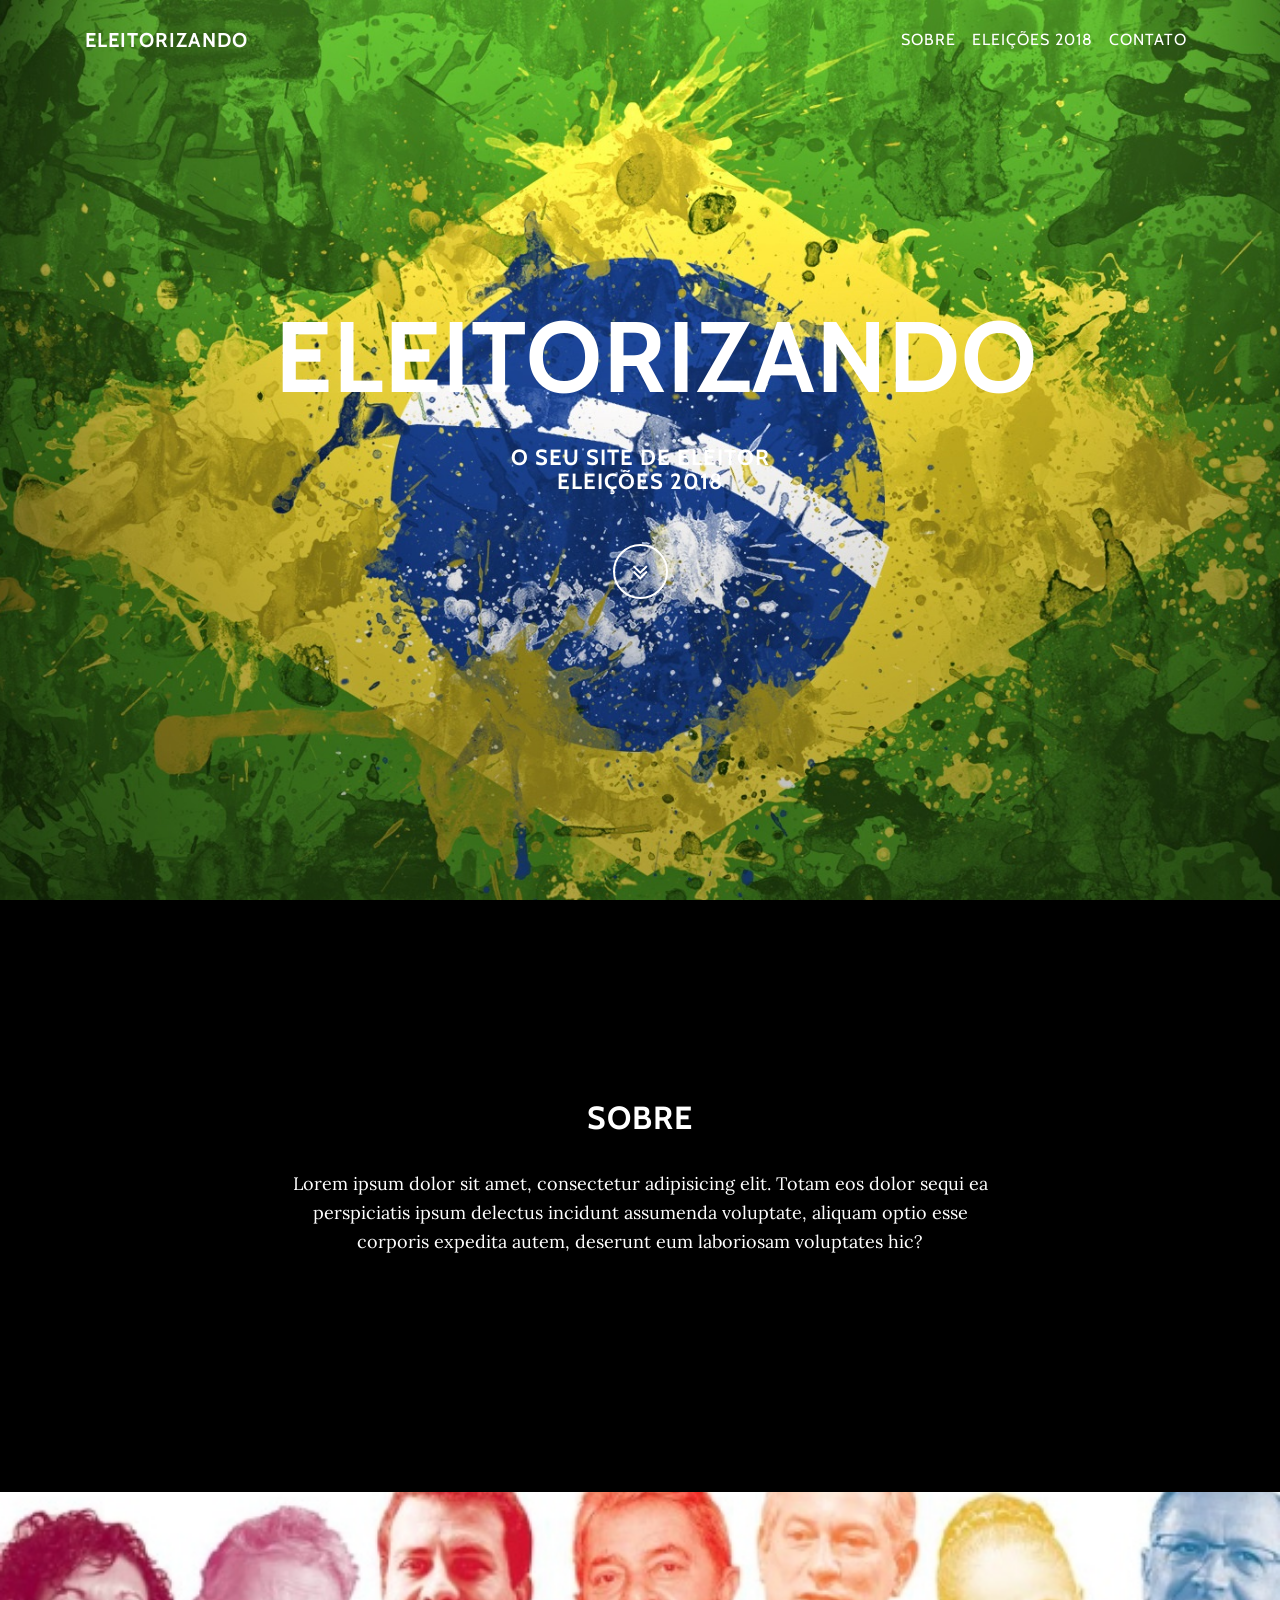
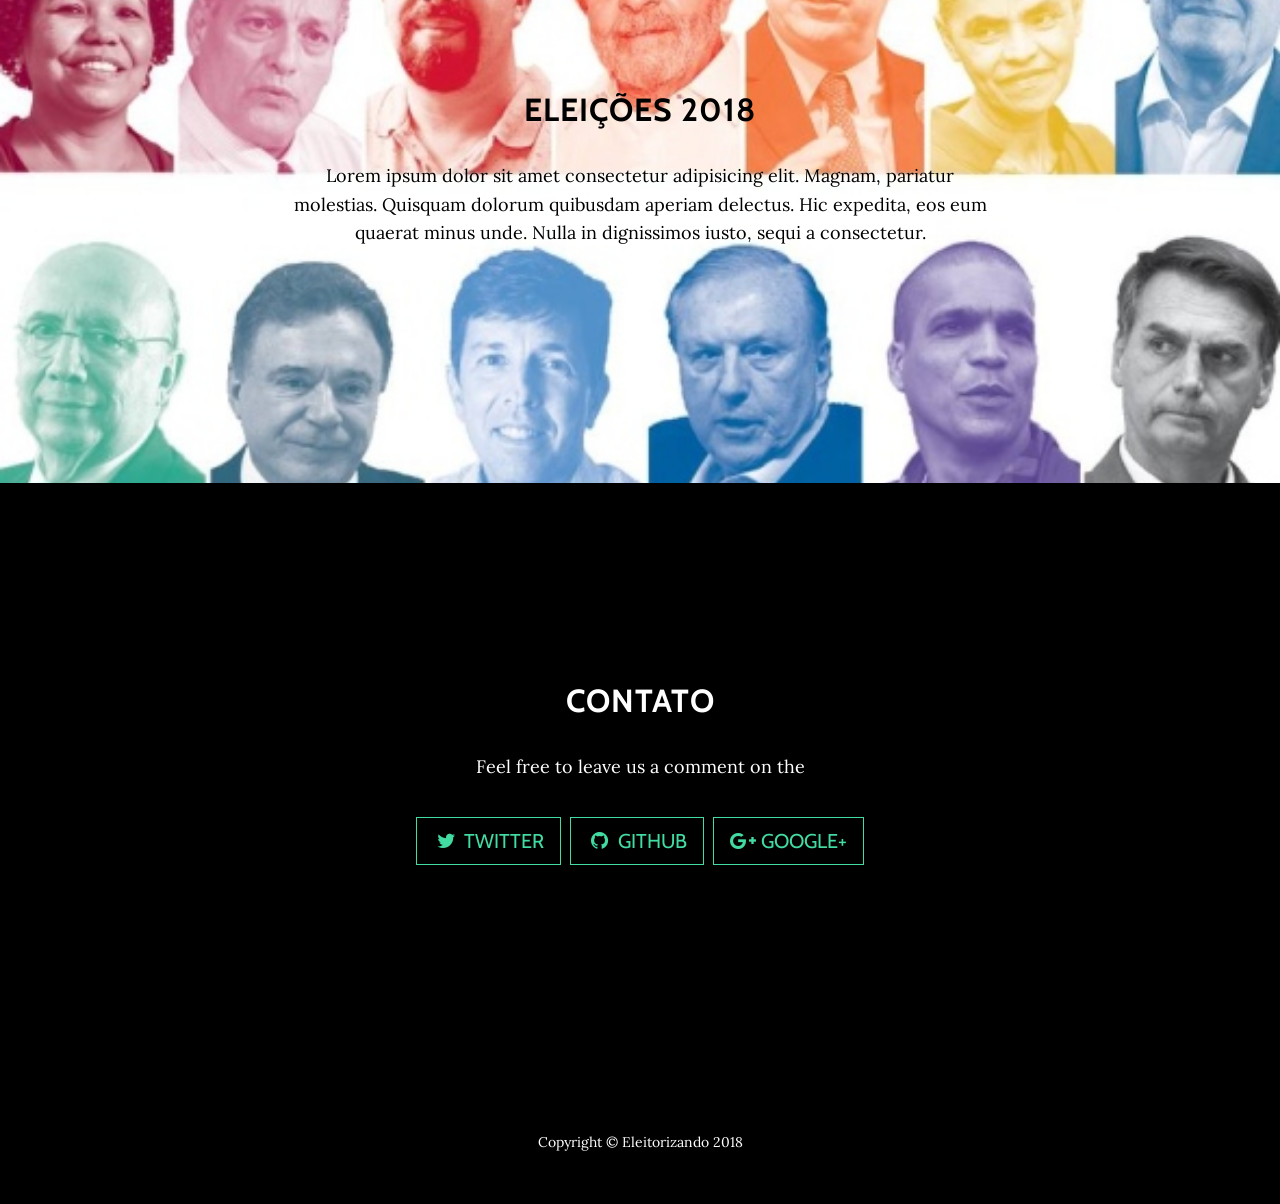
==== index.html @ 402e2e07 "Página principal, conteúdo e js" ====
<!DOCTYPE html>
<html lang="pt-br">

<head>

    <meta charset="utf-8">
    <meta name="viewport" content="width=device-width, initial-scale=1, shrink-to-fit=no">

    <title>Eleitorizando - 2018</title>

    <!-- Bootstrap core CSS -->
    <link href="vendor/bootstrap/css/bootstrap.min.css" rel="stylesheet">

    <!-- Importa as fontes para este projeto-->
    <link href="vendor/font-awesome/css/font-awesome.min.css" rel="stylesheet" type="text/css">
    <link href="https://fonts.googleapis.com/css?family=Lora:400,700,400italic,700italic" rel="stylesheet" type="text/css">
    <link href='https://fonts.googleapis.com/css?family=Cabin:700' rel='stylesheet' type='text/css'>

    <!-- Importa o CSS utilizado neste projeto -->
    <link href="css/style.css" rel="stylesheet">

</head>

<body id="page-top">

    <!-- Navegação -->
    <nav class="navbar navbar-expand-lg navbar-light fixed-top" id="mainNav">
        <div class="container">
            <a class="navbar-brand js-scroll-trigger" href="#page-top">Eleitorizando</a>
            <button class="navbar-toggler navbar-toggler-right" type="button" data-toggle="collapse" data-target="#navbarResponsive" aria-controls="navbarResponsive" aria-expanded="false" aria-label="Toggle navigation">
          Menu
          <i class="fa fa-bars"></i>
        </button>
            <div class="collapse navbar-collapse" id="navbarResponsive">
                <ul class="navbar-nav ml-auto">
                    <li class="nav-item">
                        <a class="nav-link js-scroll-trigger" href="#about">Sobre</a>
                    </li>
                    <li class="nav-item">
                        <a class="nav-link js-scroll-trigger" href="#download">Eleições 2018</a>
                    </li>
                    <li class="nav-item">
                        <a class="nav-link js-scroll-trigger" href="#contact">Contato</a>
                    </li>
                </ul>
            </div>
        </div>
    </nav>

    <!-- Introdução do Header -->
    <header class="masthead">
        <div class="intro-body">
            <div class="container">
                <div class="row">
                    <div class="col-lg-8 mx-auto">
                        <h1 class="brand-heading">Eleitorizando</h1>
                        <h2 class="intro-text">O seu site de eleitor 
                            <br>ELEIÇÕES 2018</h2>
                        <a href="#about" class="btn btn-circle js-scroll-trigger">
                            <i class="fa fa-angle-double-down animated"></i>
                        </a>
                    </div>
                </div>
            </div>
        </div>
    </header>

    <!-- Section sobre -->
    <section id="about" class="content-section text-center">
        <div class="container">
            <div class="row">
                <div class="col-lg-8 mx-auto">
                    <h2>Sobre</h2>
                    <p>Lorem ipsum dolor sit amet, consectetur adipisicing elit. Totam eos dolor sequi ea perspiciatis ipsum delectus incidunt assumenda voluptate, aliquam optio esse corporis expedita autem, deserunt eum laboriosam voluptates hic?
                    <p>
                </div>
            </div>
        </div>
    </section>

    <!-- Section Eleições 2018-->
    <section id="download" class="download-section content-section text-center">
        <div class="container">
            <div class="col-lg-8 mx-auto">
                <h2>Eleições 2018</h2>
                <p>Lorem ipsum dolor sit amet consectetur adipisicing elit. Magnam, pariatur molestias. Quisquam dolorum quibusdam aperiam delectus. Hic expedita, eos eum quaerat minus unde. Nulla in dignissimos iusto, sequi a consectetur.</p>
                
            </div>
        </div>
    </section>

    <!--Section contato -->
    <section id="contact" class="content-section text-center">
        <div class="container">
            <div class="row">
                <div class="col-lg-8 mx-auto">
                    <h2>Contato</h2>
                    <p>Feel free to leave us a comment on the
                    <ul class="list-inline banner-social-buttons">
                        <li class="list-inline-item">
                            <a href="https://twitter.com/SBootstrap" class="btn btn-default btn-lg">
                                <i class="fa fa-twitter fa-fw"></i>
                                <span class="network-name">Twitter</span>
                            </a>
                        </li>
                        <li class="list-inline-item">
                            <a href="https://github.com/BlackrockDigital/startbootstrap" class="btn btn-default btn-lg">
                                <i class="fa fa-github fa-fw"></i>
                                <span class="network-name">Github</span>
                            </a>
                        </li>
                        <li class="list-inline-item">
                            <a href="https://plus.google.com/+Startbootstrap/posts" class="btn btn-default btn-lg">
                                <i class="fa fa-google-plus fa-fw"></i>
                                <span class="network-name">Google+</span>
                            </a>
                        </li>
                    </ul>
                </div>
            </div>
        </div>
    </section>

    <!-- Rodapé -->
    <footer>
        <div class="container text-center">
            <p>Copyright &copy; Eleitorizando 2018</p>
        </div>
    </footer>

    <!-- Bootstrap core JavaScript -->
    <script src="vendor/jquery/jquery.min.js"></script>
    <script src="vendor/popper/popper.min.js"></script>
    <script src="vendor/bootstrap/js/bootstrap.min.js"></script>

    <!-- Plugin JavaScript -->
    <script src="vendor/jquery-easing/jquery.easing.min.js"></script>

    
    <!-- Custom scripts for this template -->
    <script src="js/grayscale.min.js"></script>

    <!-- Importa o Javascript utilizado neste projeto -->
    <script src="js/script.js"></script>
</body>

</html>
---- css/style.css ----
/* CSS do layout da página */

body {
    font-family: 'Lora', 'Helvetica Neue', Helvetica, Arial, sans-serif;
    position: relative;
    width: 100%;
    height: 100%;
    color: white;
    background-color: black;
}

html {
    width: 100%;
    height: 100%;
}

h1,
h2,
h3,
h4,
h5,
h6 {
    font-family: 'Cabin', 'Helvetica Neue', Helvetica, Arial, sans-serif;
    font-weight: 700;
    margin: 0 0 35px;
    letter-spacing: 1px;
    text-transform: uppercase;
}

p {
    font-size: 16px;
    line-height: 1.5;
    margin: 0 0 25px;
}

@media (min-width: 768px) {
    p {
        font-size: 18px;
        line-height: 1.6;
        margin: 0 0 35px;
    }
}

a {
    -webkit-transition: all 0.2s ease-in-out;
    -moz-transition: all 0.2s ease-in-out;
    transition: all 0.2s ease-in-out;
    color: #42DCA3;
}

a:focus,
a:hover {
    text-decoration: none;
    color: #1d9b6c;
}

#mainNav {
    font-family: 'Cabin', 'Helvetica Neue', Helvetica, Arial, sans-serif;
    margin-bottom: 0;
    text-transform: uppercase;
    border-bottom: 1px solid rgba(255, 255, 255, 0.3);
    background-color: black;
}

#mainNav .navbar-toggler {
    font-size: 14px;
    padding: 11px;
    color: white;
    border: 1px solid white;
}

#mainNav .navbar-brand {
    font-weight: 700;
}

#mainNav a {
    color: white;
}

#mainNav .navbar-nav .nav-item {
    -webkit-transition: background 0.3s ease-in-out;
    -moz-transition: background 0.3s ease-in-out;
    transition: background 0.3s ease-in-out;
}

#mainNav .navbar-nav .nav-item:hover {
    color: fade(white, 80%);
    outline: none;
    background-color: transparent;
}

#mainNav .navbar-nav .nav-item:active,
#mainNav .navbar-nav .nav-item:focus {
    outline: none;
    background-color: transparent;
}

@media (min-width: 992px) {
    #mainNav {
        padding-top: 20px;
        padding-bottom: 20px;
        -webkit-transition: background 0.3s ease-in-out, padding-top 0.3s ease-in-out, padding-bottom 0.3s;
        -moz-transition: background 0.3s ease-in-out, padding-top 0.3s ease-in-out, padding-bottom 0.3s;
        transition: background 0.3s ease-in-out, padding-top 0.3s ease-in-out, padding-bottom 0.3s;
        letter-spacing: 1px;
        border-bottom: none;
        background: transparent;
    }
    #mainNav.navbar-shrink {
        padding-top: 10px;
        padding-bottom: 10px;
        border-bottom: 1px solid rgba(255, 255, 255, 0.3);
        background: black;
    }
    #mainNav .nav-link.active {
        outline: none;
        background-color: rgba(255, 255, 255, 0.3);
    }
    #mainNav .nav-link.active:hover {
        color: white;
    }
}

.masthead {
    display: table;
    width: 100%;
    height: auto;
    padding: 200px 0;
    text-align: center;
    color: white;
    background: url("../img/intro-bg.jpg") no-repeat bottom center scroll;
    background-color: black;
    -webkit-background-size: cover;
    -moz-background-size: cover;
    -o-background-size: cover;
    background-size: cover;
}

.masthead .intro-body {
    display: table-cell;
    vertical-align: middle;
}

.masthead .intro-body .brand-heading {
    font-size: 50px;
}

.masthead .intro-body .intro-text {
    font-size: 18px;
}

@media (min-width: 768px) {
    .masthead {
        height: 100%;
        padding: 0;
    }
    .masthead .intro-body .brand-heading {
        font-size: 100px;
    }
    .masthead .intro-body .intro-text {
        font-size: 22px;
    }
}

.btn-circle {
    font-size: 26px;
    width: 55px;
    height: 55px;
    margin-top: 15px;
    line-height: 38px;
    -webkit-transition: background 0.3s ease-in-out;
    -moz-transition: background 0.3s ease-in-out;
    transition: background 0.3s ease-in-out;
    color: white;
    border: 2px solid white;
    border-radius: 100% !important;
    background: transparent;
}

.btn-circle:focus,
.btn-circle:hover {
    color: white;
    outline: none;
    background: rgba(255, 255, 255, 0.1);
}

.content-section {
    padding-top: 150px;
    padding-bottom: 150px;
}

.download-section {
    color: black;
    background: url("../img/downloads-bg.jpg") no-repeat center center scroll;
    background-color: black;
    -webkit-background-size: cover;
    -moz-background-size: cover;
    -o-background-size: cover;
    background-size: cover;
}


@media (min-width: 992px) {
    .content-section {
        padding-top: 200px;
        padding-bottom: 200px;
    }
}

.btn {
    font-family: 'Cabin', 'Helvetica Neue', Helvetica, Arial, sans-serif;
    font-weight: 400;
    -webkit-transition: all 0.3s ease-in-out;
    -moz-transition: all 0.3s ease-in-out;
    transition: all 0.3s ease-in-out;
    text-transform: uppercase;
    border-radius: 0;
}

.btn-default {
    color: #42DCA3;
    border: 1px solid #42DCA3;
    background-color: transparent;
}

.btn-default:focus,
.btn-default:hover {
    color: black;
    border: 1px solid #42DCA3;
    outline: none;
    background-color: #42DCA3;
}

ul.banner-social-buttons {
    margin-top: 0;
}

@media (max-width: 1199px) {
    ul.banner-social-buttons {
        margin-top: 15px;
    }
}

@media (max-width: 767px) {
    ul.banner-social-buttons li {
        display: block;
        margin-bottom: 20px;
        padding: 0;
    }
    ul.banner-social-buttons li:last-child {
        margin-bottom: 0;
    }
}

footer {
    padding: 50px 0;
}

footer p {
    font-size: 14px;
    margin: 0;
}

::-moz-selection {
    background: #fcfcfc;
    background: rgba(255, 255, 255, 0.2);
    text-shadow: none;
}

::selection {
    background: #fcfcfc;
    background: rgba(255, 255, 255, 0.2);
    text-shadow: none;
}

img::selection {
    background: transparent;
}

img::-moz-selection {
    background: transparent;
}

body {
    -webkit-tap-highlight-color: rgba(255, 255, 255, 0.2);
}
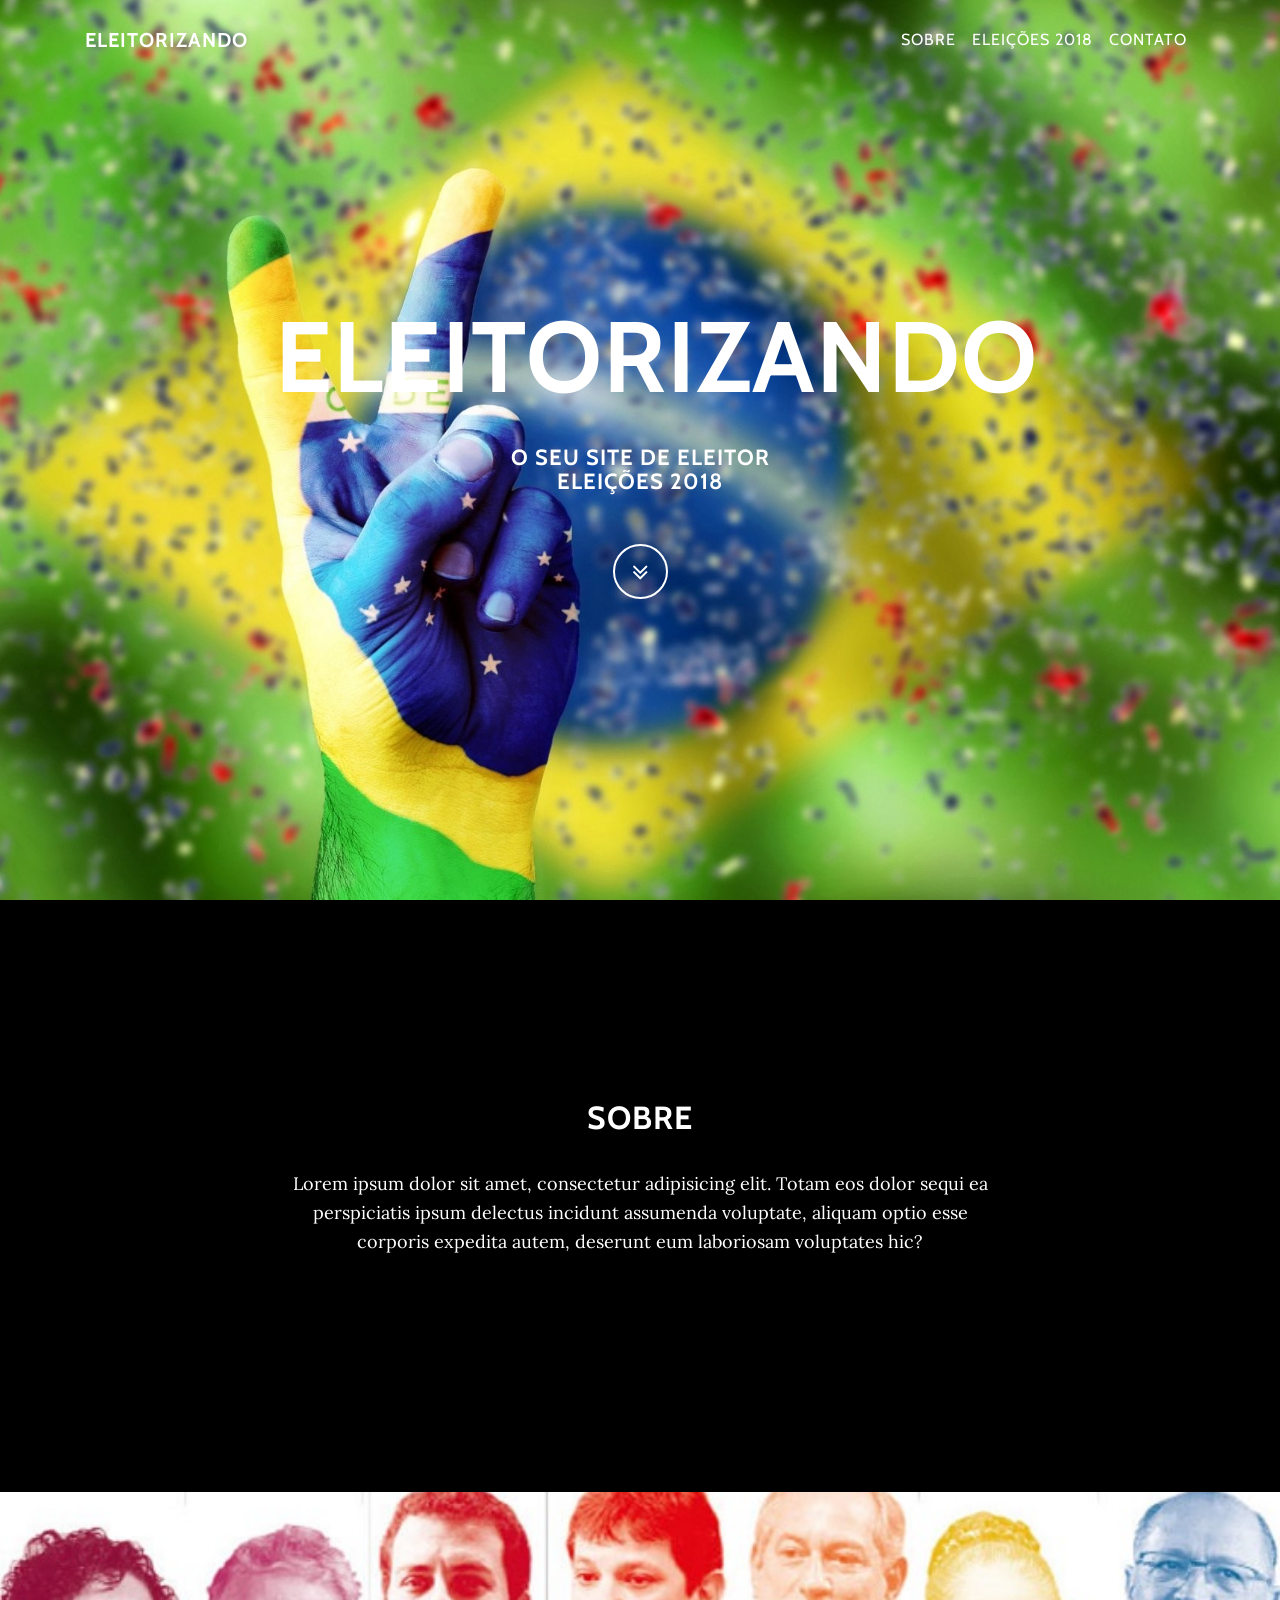
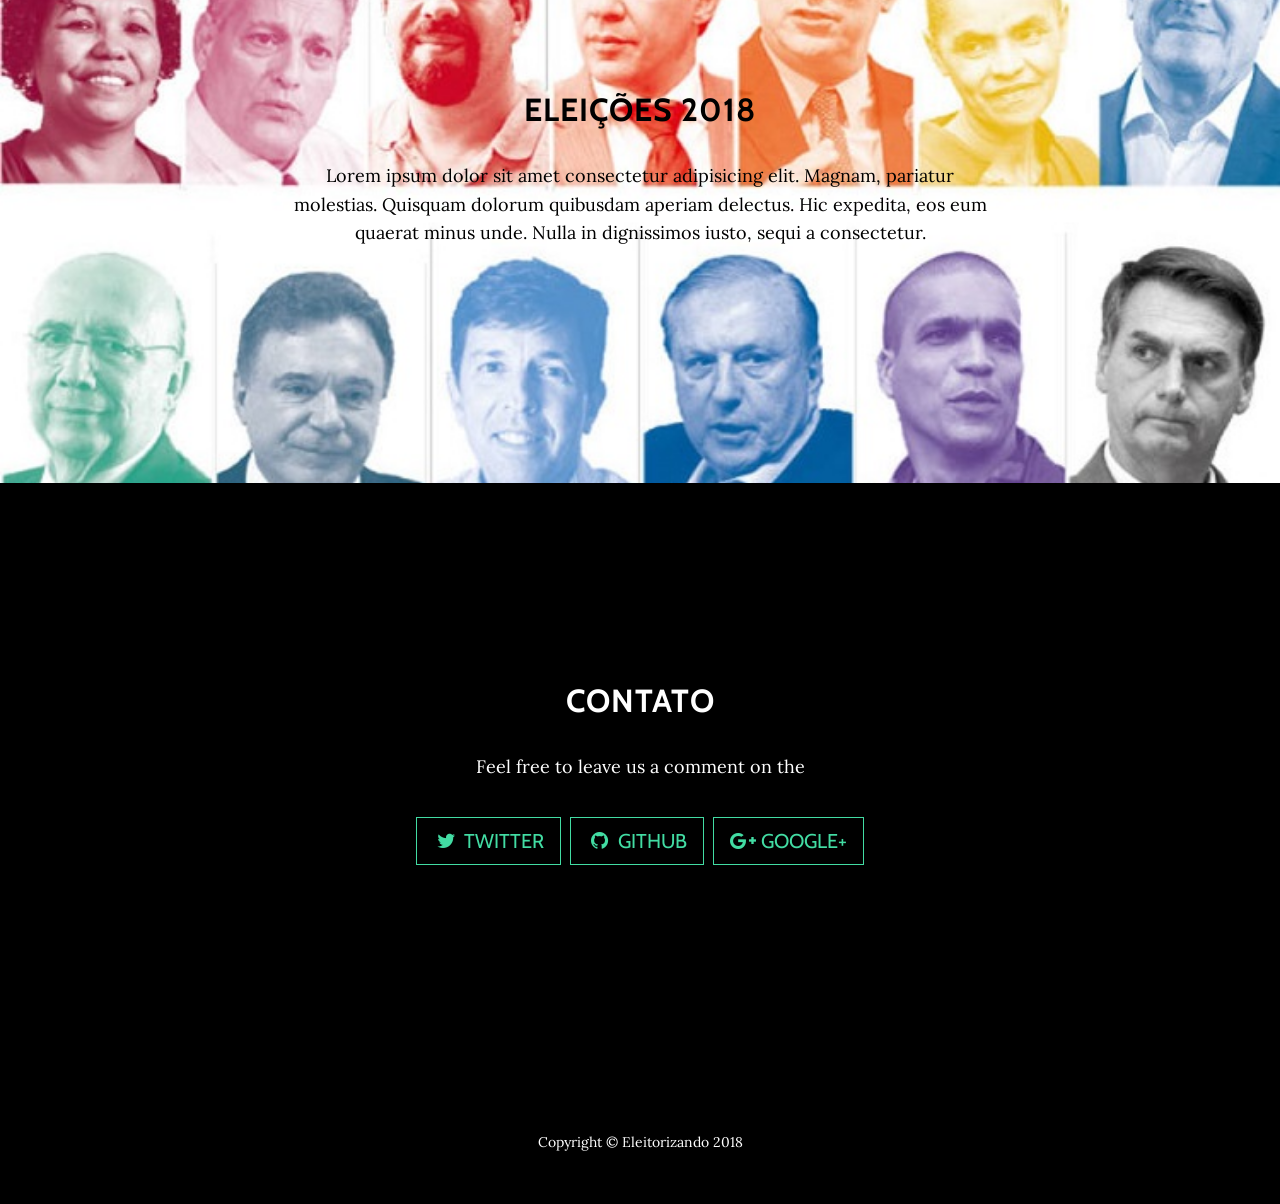
==== commit c0ef5283: "Adicionar page 'Presidentes'" ====
--- a/index.html
+++ b/index.html
@@ -37,7 +37,7 @@
                         <a class="nav-link js-scroll-trigger" href="#about">Sobre</a>
                     </li>
                     <li class="nav-item">
-                        <a class="nav-link js-scroll-trigger" href="#download">Eleições 2018</a>
+                        <a class="nav-link js-scroll-trigger" href="presidentes.html">Eleições 2018</a>
                     </li>
                     <li class="nav-item">
                         <a class="nav-link js-scroll-trigger" href="#contact">Contato</a>
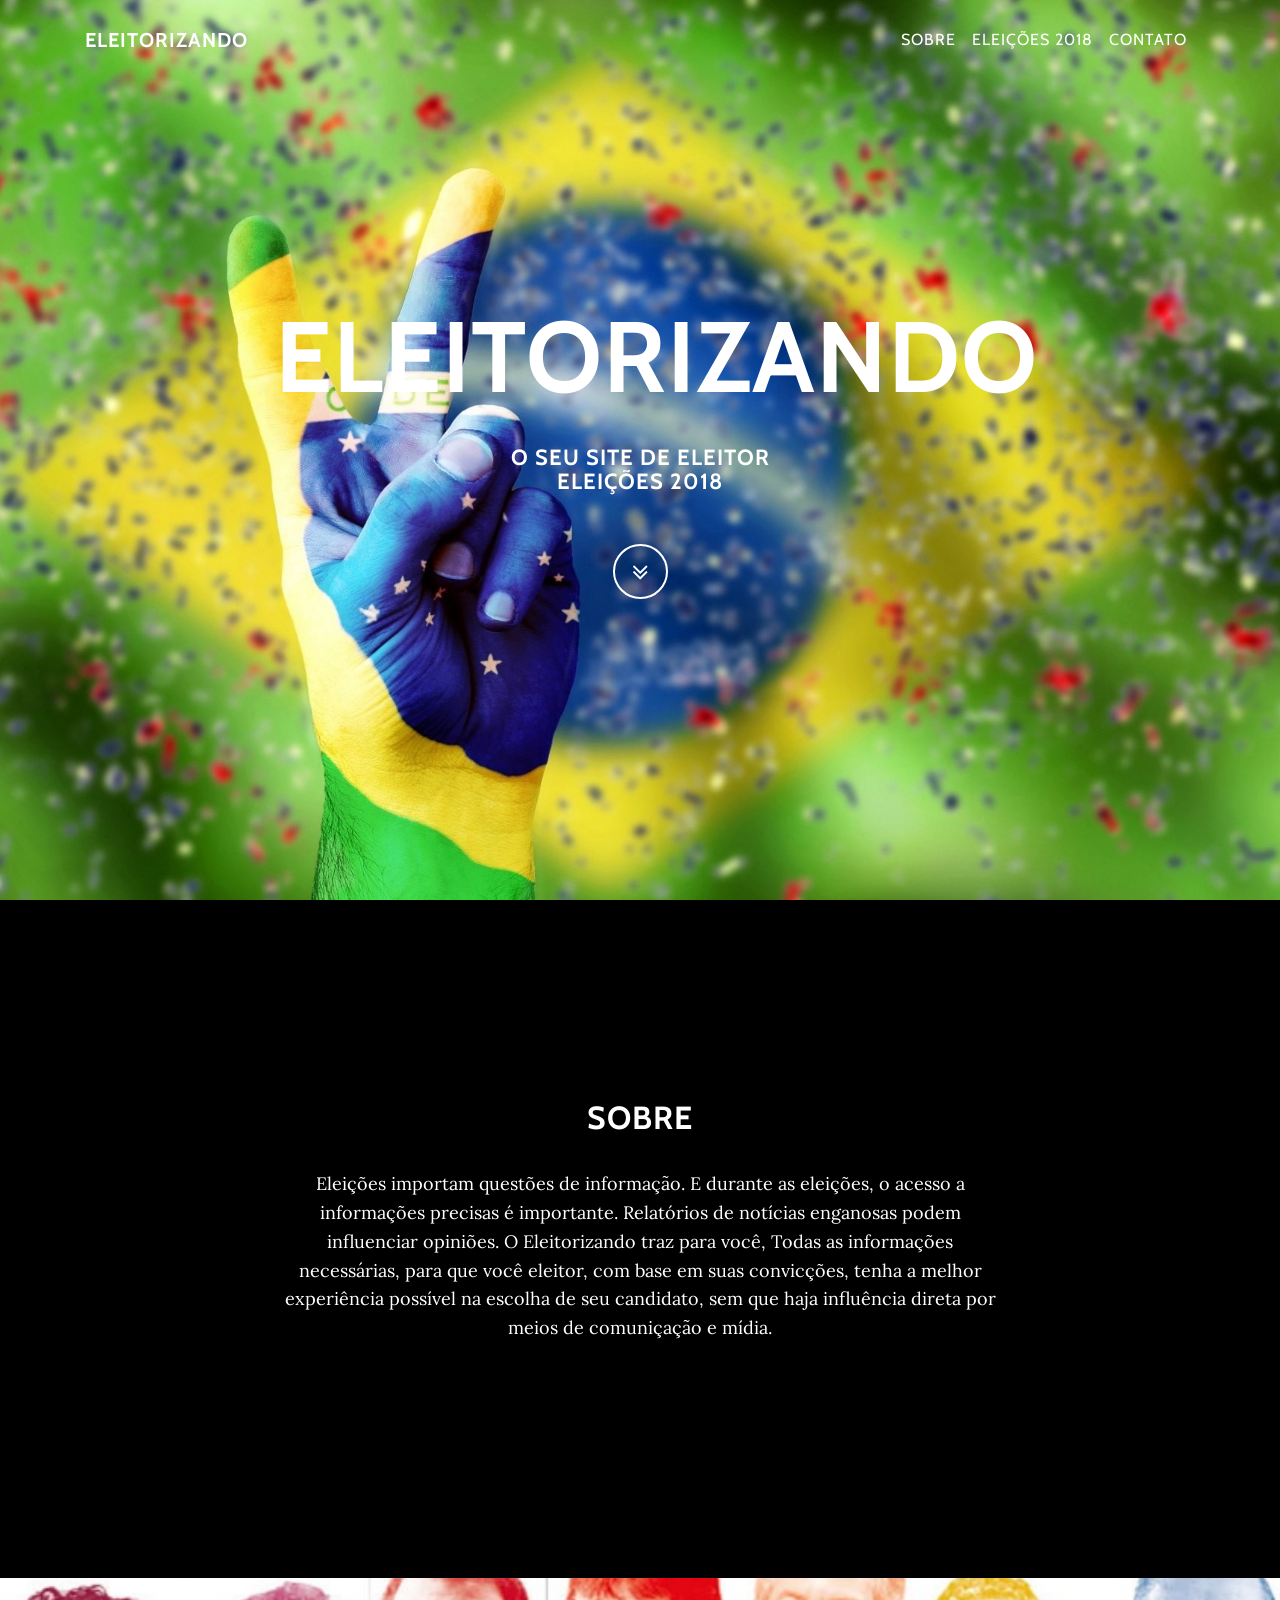
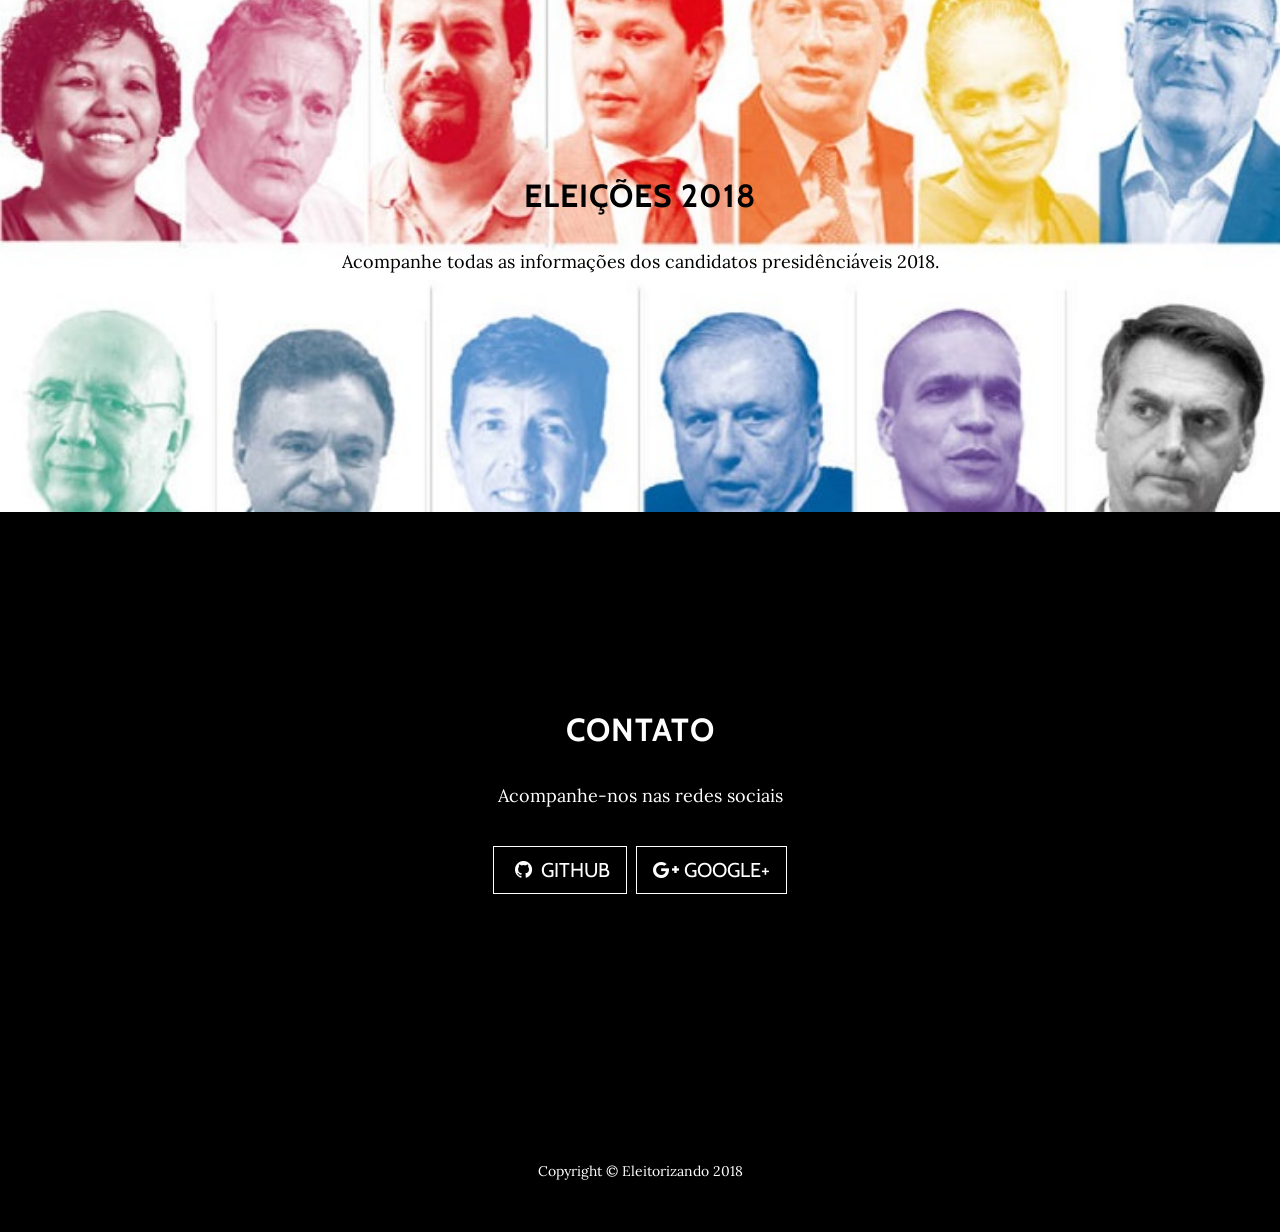
==== commit 58c9ca0d: "finalizar page intro e ajustar page presidentes" ====
--- a/index.html
+++ b/index.html
@@ -71,7 +71,7 @@
             <div class="row">
                 <div class="col-lg-8 mx-auto">
                     <h2>Sobre</h2>
-                    <p>Lorem ipsum dolor sit amet, consectetur adipisicing elit. Totam eos dolor sequi ea perspiciatis ipsum delectus incidunt assumenda voluptate, aliquam optio esse corporis expedita autem, deserunt eum laboriosam voluptates hic?
+                    <p>Eleições importam questões de informação. E durante as eleições, o acesso a informações precisas é importante. Relatórios de notícias enganosas podem influenciar opiniões. O Eleitorizando traz para você, Todas as informações necessárias, para que você eleitor, com base em suas convicções, tenha a melhor experiência possível na escolha de seu candidato, sem que haja influência direta por meios de comuniçação e mídia.  
                     <p>
                 </div>
             </div>
@@ -83,7 +83,8 @@
         <div class="container">
             <div class="col-lg-8 mx-auto">
                 <h2>Eleições 2018</h2>
-                <p>Lorem ipsum dolor sit amet consectetur adipisicing elit. Magnam, pariatur molestias. Quisquam dolorum quibusdam aperiam delectus. Hic expedita, eos eum quaerat minus unde. Nulla in dignissimos iusto, sequi a consectetur.</p>
+                <p>Acompanhe todas as informações dos candidatos presidênciáveis 2018.
+                </p>
                 
             </div>
         </div>
@@ -95,22 +96,16 @@
             <div class="row">
                 <div class="col-lg-8 mx-auto">
                     <h2>Contato</h2>
-                    <p>Feel free to leave us a comment on the
+                    <p>Acompanhe-nos nas redes sociais
                     <ul class="list-inline banner-social-buttons">
                         <li class="list-inline-item">
-                            <a href="https://twitter.com/SBootstrap" class="btn btn-default btn-lg">
-                                <i class="fa fa-twitter fa-fw"></i>
-                                <span class="network-name">Twitter</span>
-                            </a>
-                        </li>
-                        <li class="list-inline-item">
-                            <a href="https://github.com/BlackrockDigital/startbootstrap" class="btn btn-default btn-lg">
+                            <a href="https://github.com/yhagod/demoday" class="btn btn-default btn-lg">
                                 <i class="fa fa-github fa-fw"></i>
                                 <span class="network-name">Github</span>
                             </a>
                         </li>
                         <li class="list-inline-item">
-                            <a href="https://plus.google.com/+Startbootstrap/posts" class="btn btn-default btn-lg">
+                            <a href="https://plus.google.com/" class="btn btn-default btn-lg">
                                 <i class="fa fa-google-plus fa-fw"></i>
                                 <span class="network-name">Google+</span>
                             </a>
@@ -136,9 +131,8 @@
     <!-- Plugin JavaScript -->
     <script src="vendor/jquery-easing/jquery.easing.min.js"></script>
 
-    
-    <!-- Custom scripts for this template -->
-    <script src="js/grayscale.min.js"></script>
+
+    <script src="js/eleitorizando.min.js"></script>
 
     <!-- Importa o Javascript utilizado neste projeto -->
     <script src="js/script.js"></script>
--- a/css/style.css
+++ b/css/style.css
@@ -218,14 +218,14 @@
 }
 
 .btn-default {
-    color: #42DCA3;
-    border: 1px solid #42DCA3;
+    color: white;
+    border: 1px solid white;
     background-color: transparent;
 }
 
 .btn-default:focus,
 .btn-default:hover {
-    color: black;
+    color:white;
     border: 1px solid #42DCA3;
     outline: none;
     background-color: #42DCA3;
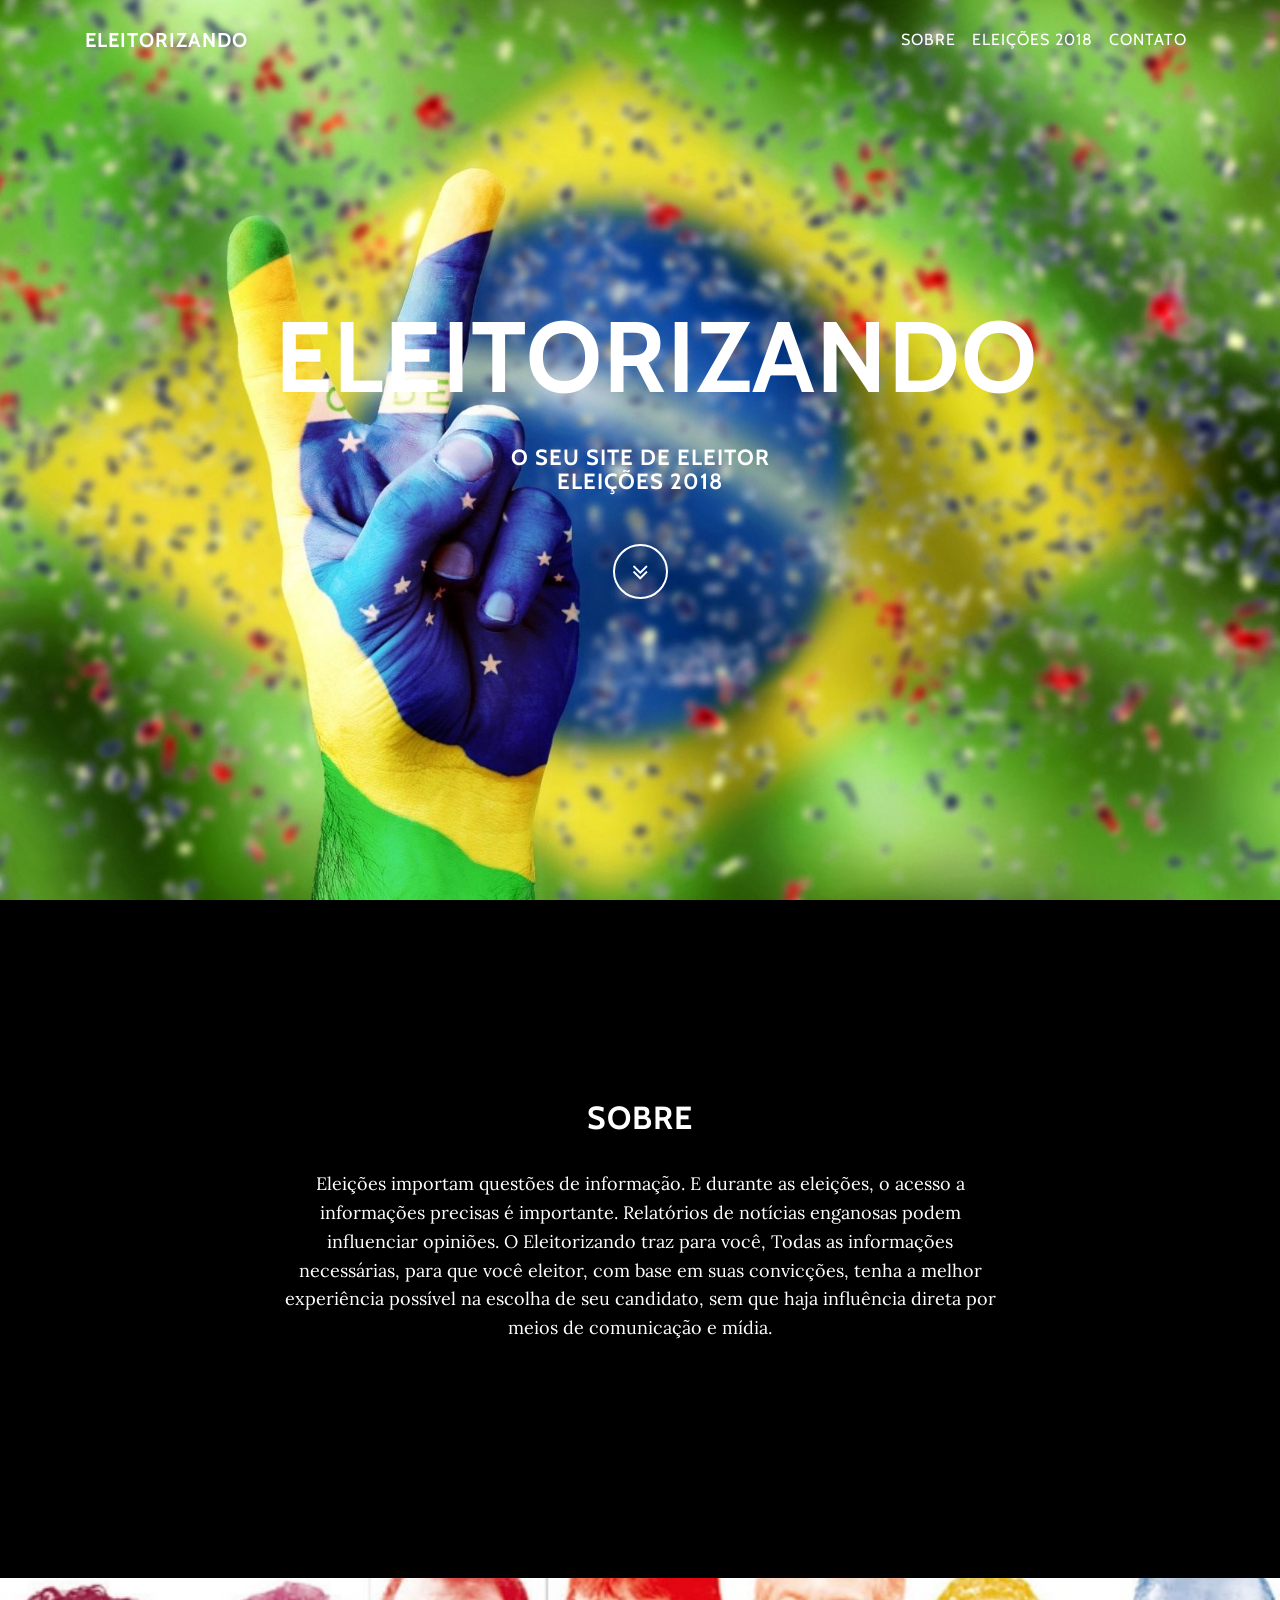
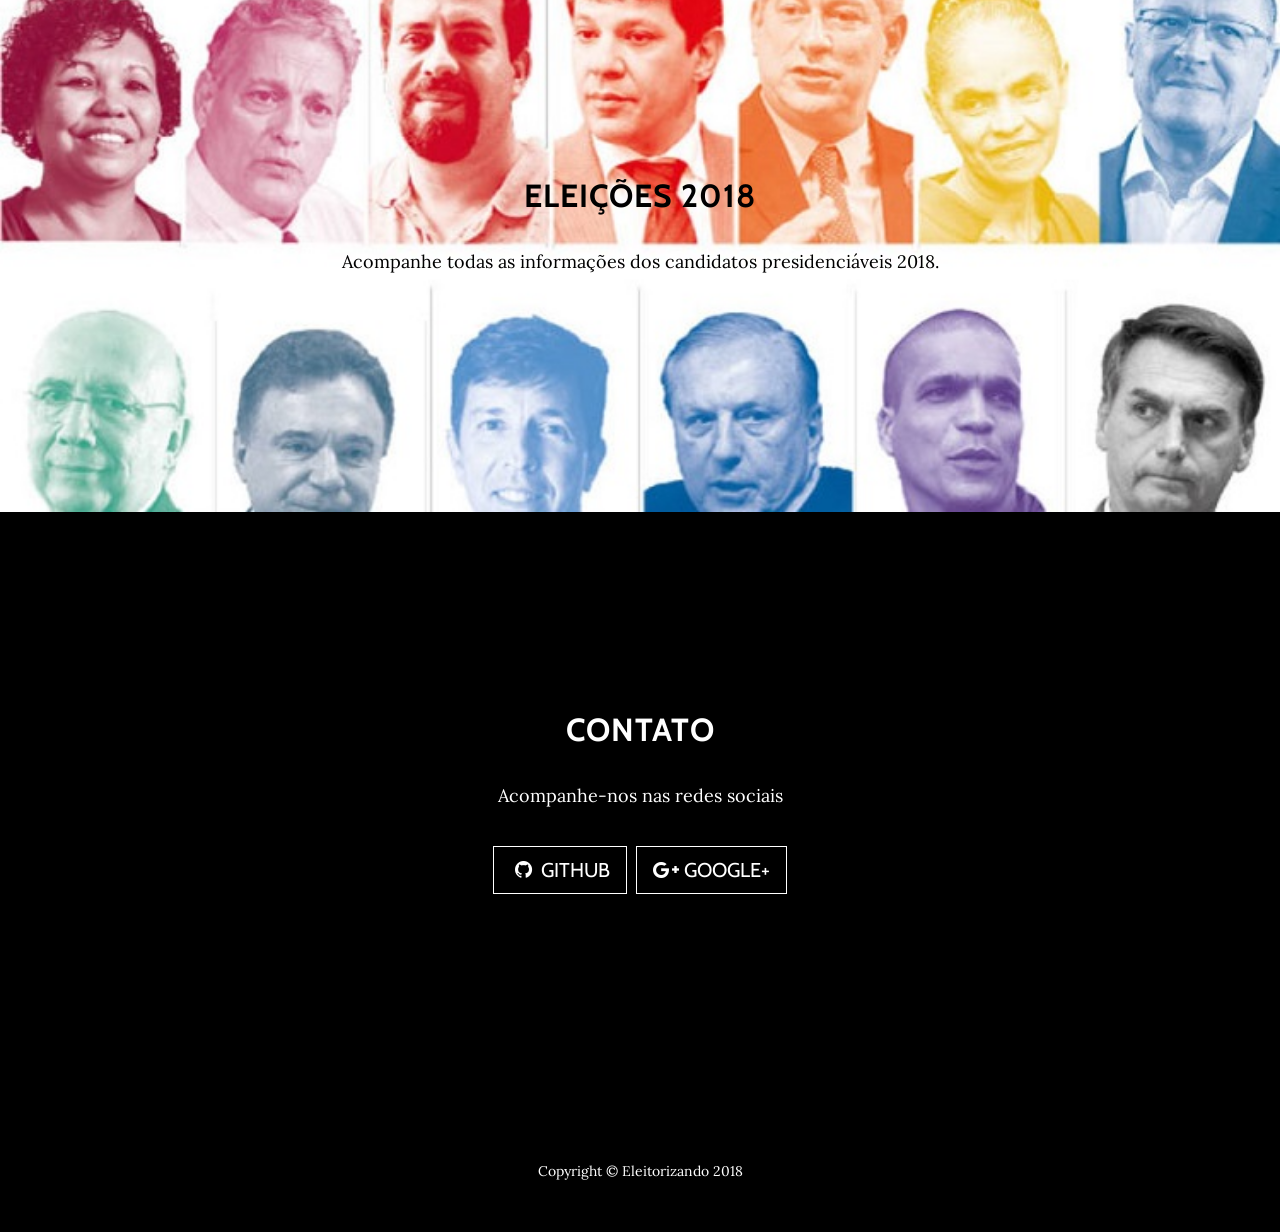
==== commit d3d17b4d: "Adicionar pagina dos candidatos e finalizar projeto" ====
--- a/index.html
+++ b/index.html
@@ -71,7 +71,7 @@
             <div class="row">
                 <div class="col-lg-8 mx-auto">
                     <h2>Sobre</h2>
-                    <p>Eleições importam questões de informação. E durante as eleições, o acesso a informações precisas é importante. Relatórios de notícias enganosas podem influenciar opiniões. O Eleitorizando traz para você, Todas as informações necessárias, para que você eleitor, com base em suas convicções, tenha a melhor experiência possível na escolha de seu candidato, sem que haja influência direta por meios de comuniçação e mídia.  
+                    <p>Eleições importam questões de informação. E durante as eleições, o acesso a informações precisas é importante. Relatórios de notícias enganosas podem influenciar opiniões. O Eleitorizando traz para você, Todas as informações necessárias, para que você eleitor, com base em suas convicções, tenha a melhor experiência possível na escolha de seu candidato, sem que haja influência direta por meios de comunicação e mídia.  
                     <p>
                 </div>
             </div>
@@ -83,7 +83,7 @@
         <div class="container">
             <div class="col-lg-8 mx-auto">
                 <h2>Eleições 2018</h2>
-                <p>Acompanhe todas as informações dos candidatos presidênciáveis 2018.
+                <p>Acompanhe todas as informações dos candidatos presidenciáveis 2018.
                 </p>
                 
             </div>
